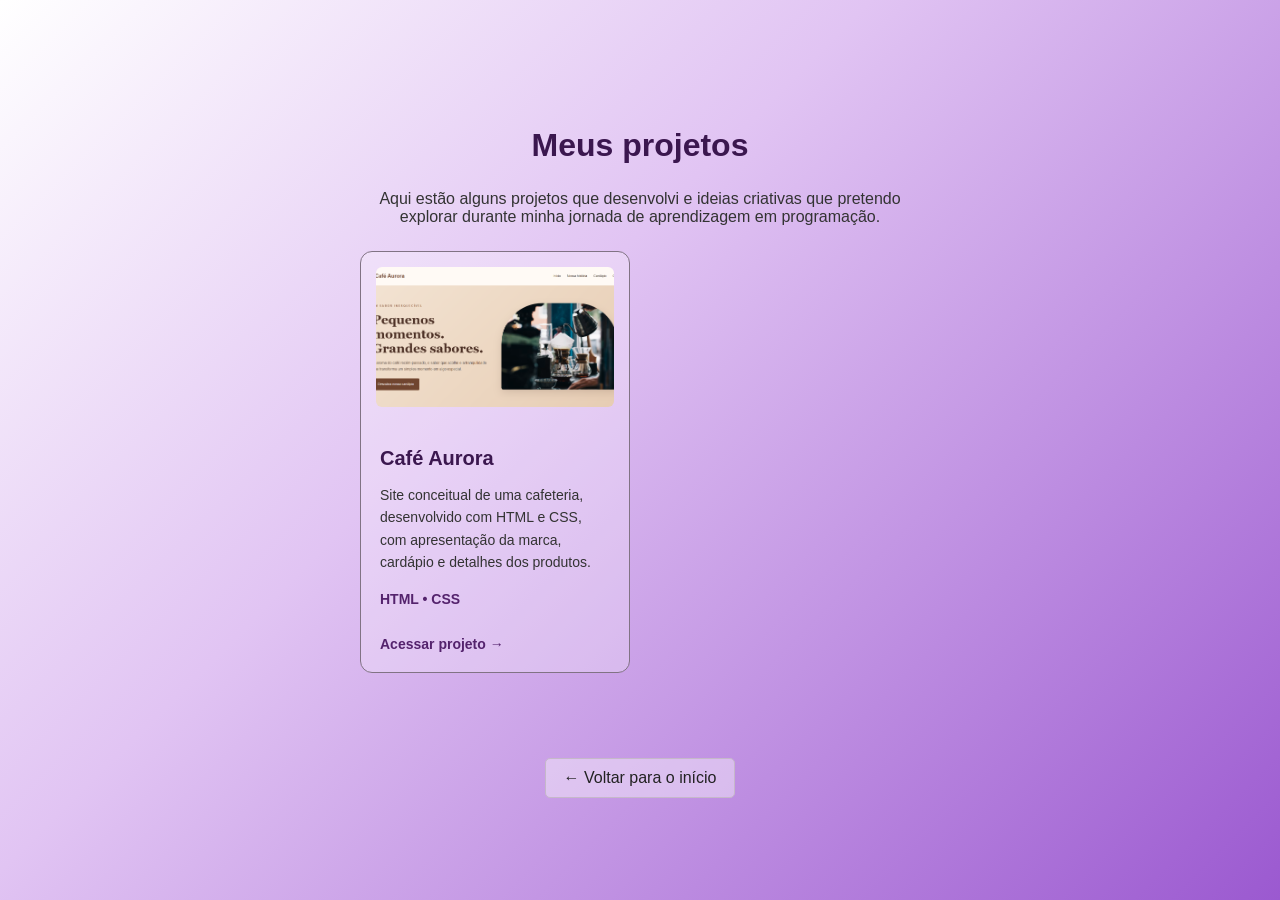
==== projetos.html @ 3ee89872 "Meu primeiro portfolio" ====
<!DOCTYPE html>
<html lang="pt-BR">

<head>
    <meta charset="UTF-8">
    <meta name="viewport" content="width=device-width, initial-scale=1.0">

    <title>Meus projetos | Lara Vitória</title>

    <link rel="stylesheet" href="style.css">
</head>

<body>

    <main>

        <section class="perfil">

            <h1>Meus projetos</h1>

            <p>
                Aqui estão alguns projetos que desenvolvi e ideias
                criativas que pretendo explorar durante minha jornada
                de aprendizagem em programação.
            </p>

            <div class="lista-projetos">

            <article class="projeto">
    <img src="assets/preview.png" alt="Prévia do site Café Aurora">

    <div class="projeto-conteudo">
        <h2>Café Aurora</h2>

        <p>
            Site conceitual de uma cafeteria, desenvolvido com HTML e CSS,
            com apresentação da marca, cardápio e detalhes dos produtos.
        </p>

        <p class="tecnologias">HTML • CSS</p>

        <a href="assets/cafe-aurora/index.html"
           class="acessar-projeto"
           target="_blank"
           rel="noopener noreferrer">
            Acessar projeto →
        </a>
    </div>
</article>
            </div>

            
            

        </section>
<a href="index.html" class="voltar">← Voltar para o início</a>
    </main

</body>

</html>
---- style.css ----
/* =========================
   CONFIGURAÇÕES GERAIS
========================= */

* {
    box-sizing: border-box;
}

body {
    background: linear-gradient(
        135deg,
        #ffffff 0%,
        #e1c4f3 40%,
        #9b59d0 100%
    );

    background-repeat: no-repeat;
    background-attachment: fixed;
    min-height: 100vh;
    font-family: Arial, sans-serif;
    text-align: center;
    margin: 0;
    padding: 40px 20px;
}


/* =========================
   CONTEÚDO PRINCIPAL
========================= */

.perfil {
    background-color: transparent;
    width: 100%;
    max-width: 600px;
    margin: 40px auto;
    padding: 20px;
}

.perfil img {
    width: 120px;
    height: 120px;
    border-radius: 50%;
    object-fit: cover;
    display: block;
    margin: 0 auto 20px;
}

h1 {
    color: #3b174f;
    font-size: 32px;
    font-weight: bold;
}

p {
    color: #333333;
    font-size: 16px;
}


/* =========================
   BOTÕES DA PÁGINA INICIAL
========================= */

.botoes {
    display: flex;
    flex-direction: column;
    gap: 16px;
    align-items: center;
    margin-top: 30px;
}

.botoes a {
    display: block;
    width: 100%;
    max-width: 360px;
    padding: 16px;
    background-color: rgba(255, 255, 255, 0.35);
    color: #222222;
    text-decoration: none;
    border: 1px solid #c5b8c9;
    border-radius: 10px;
    font-size: 16px;
    font-weight: 600;
    text-align: center;

    transition:
        background-color 0.3s,
        transform 0.3s,
        box-shadow 0.3s;
}

.botoes a:hover {
    background-color: rgba(255, 255, 255, 0.75);
    transform: scale(1.04);
    box-shadow: 0 4px 12px rgba(0, 0, 0, 0.2);
}


/* =========================
   BOTÃO VOLTAR
========================= */

.voltar {
    display: block;
    width: fit-content;
    margin: 20px auto 0;
    padding: 10px 18px;

    background-color: rgba(255, 255, 255, 0.4);
    color: #222222;
    text-decoration: none;

    border: 1px solid #c5b8c9;
    border-radius: 5px;
}

.voltar:hover {
    background-color: rgba(255, 255, 255, 0.75);
}


/* =========================
   LISTA DE PROJETOS
========================= */

.lista-projetos {
    display: grid;

    grid-template-columns: repeat(2, minmax(0, 1fr));

    gap: 20px;
    width: 100%;
    max-width: 700px;

    margin: 25px auto;
    text-align: left;
}


/* =========================
   CARDS DOS PROJETOS
========================= */

.projeto {
    min-width: 0;
    padding: 15px;

    border: 1px solid #817384;
    border-radius: 12px;

    background-color: rgba(255, 255, 255, 0.25);

    transition:
        transform 0.3s,
        background-color 0.3s;
}

.projeto:hover {
    transform: translateY(-5px);
    background-color: rgba(255, 255, 255, 0.45);
}


/* =========================
   IMAGENS DOS PROJETOS
========================= */

.projeto img {
    display: block;
    width: 100%;
    height: 140px;

    object-fit: cover;
    border-radius: 6px;
}

.projeto-imagem {
    min-height: 150px;
    border-radius: 12px;

    display: flex;
    flex-direction: column;
    justify-content: center;
    align-items: center;

    text-align: center;
    margin-bottom: 16px;
}

.projeto-imagem span {
    font-size: 42px;
}

.projeto-imagem h3 {
    margin: 10px 0 0;
    font-size: 20px;
    color: #3b174f;
}


/* =========================
   CORES DAS ILUSTRAÇÕES
========================= */

.projeto-cafe {
    background: linear-gradient(135deg, #f8d7b5, #bd8a76);
}

.projeto-financas {
    background: linear-gradient(135deg, #d4f0dc, #83b99a);
}

.projeto-belleza {
    background: linear-gradient(135deg, #f9d7e8, #d99ac0);
}

.projeto-portfolio {
    background: linear-gradient(135deg, #e2c8ff, #a77be0);
}


/* =========================
   TEXTOS DOS PROJETOS
========================= */

.projeto h2 {
    color: #3b174f;
    font-size: 20px;
    margin: 10px 0;
}

.projeto p {
    font-size: 14px;
    line-height: 1.6;
}

.projeto-conteudo {
    padding: 12px 4px 4px;
}

.projeto-conteudo h2 {
    color: #3b174f;
    font-size: 20px;
    margin: 8px 0;
}

.projeto-conteudo p {
    font-size: 14px;
    line-height: 1.6;
}


/* =========================
   TECNOLOGIAS
========================= */

.projeto .tecnologias,
.projeto-conteudo .tecnologias {
    color: #54236d;
    font-weight: bold;
    margin-top: 12px;
}


/* =========================
   SITUAÇÃO DO PROJETO
========================= */

.status-projeto {
    display: inline-block;
    padding: 6px 10px;

    background-color: rgba(255, 255, 255, 0.55);
    color: #54236d;

    border-radius: 20px;
    font-size: 12px;
    font-weight: bold;

    margin-top: 5px;
}


/* =========================
   LINK PARA ACESSAR PROJETOS
========================= */

.acessar-projeto {
    display: inline-block;
    margin-top: 12px;

    color: #54236d;
    font-size: 14px;
    font-weight: bold;
    text-decoration: none;
}

.acessar-projeto:hover {
    text-decoration: underline;
    color: #6b218f;
}


/* =========================
   CERTIFICADOS
========================= */

.lista-certificados {
    display: grid;

    grid-template-columns: repeat(2, minmax(0, 1fr));

    gap: 20px;
    width: 100%;
    max-width: 620px;

    margin: 25px auto;
    align-items: stretch;
    text-align: left;
}

.lista-certificados .certificado-card {
    width: 100%;
    min-width: 0;
    min-height: 260px;
    margin: 0;
    padding: 18px;

    display: flex;
    flex-direction: column;
    justify-content: space-between;
}

.icone-certificado {
    font-size: 36px;
    text-align: center;
    margin-bottom: 10px;
}


/* =========================
   RODAPÉ
========================= */

footer {
    margin-top: 40px;
    padding: 10px;
    font-size: 14px;
}

footer p {
    color: #3b174f;
    font-size: 14px;
}

.coracao {
    color: #000000;
}


/* =========================
   REDES SOCIAIS
========================= */

.redes-sociais {
    display: flex;
    justify-content: center;
    align-items: center;
    gap: 20px;
    margin-top: 25px;
}

.redes-sociais a {
    display: inline-flex;
    width: 32px;
    height: 32px;

    align-items: center;
    justify-content: center;
}

.redes-sociais img {
    width: 24px !important;
    height: 24px !important;

    max-width: 24px !important;
    max-height: 24px !important;

    object-fit: contain;
    display: block;
}


/* =========================
   AJUSTES PARA CELULARES
========================= */

@media (max-width: 600px) {

    body {
        padding: 20px 12px;
    }

    .perfil {
        margin: 20px auto;
        padding: 12px;
    }

    h1 {
        font-size: 28px;
    }

    .lista-projetos {
        grid-template-columns: 1fr;
        max-width: 400px;
    }

    .lista-certificados {
        grid-template-columns: 1fr;
        max-width: 400px;
    }

    .botoes a {
        max-width: 100%;
    }
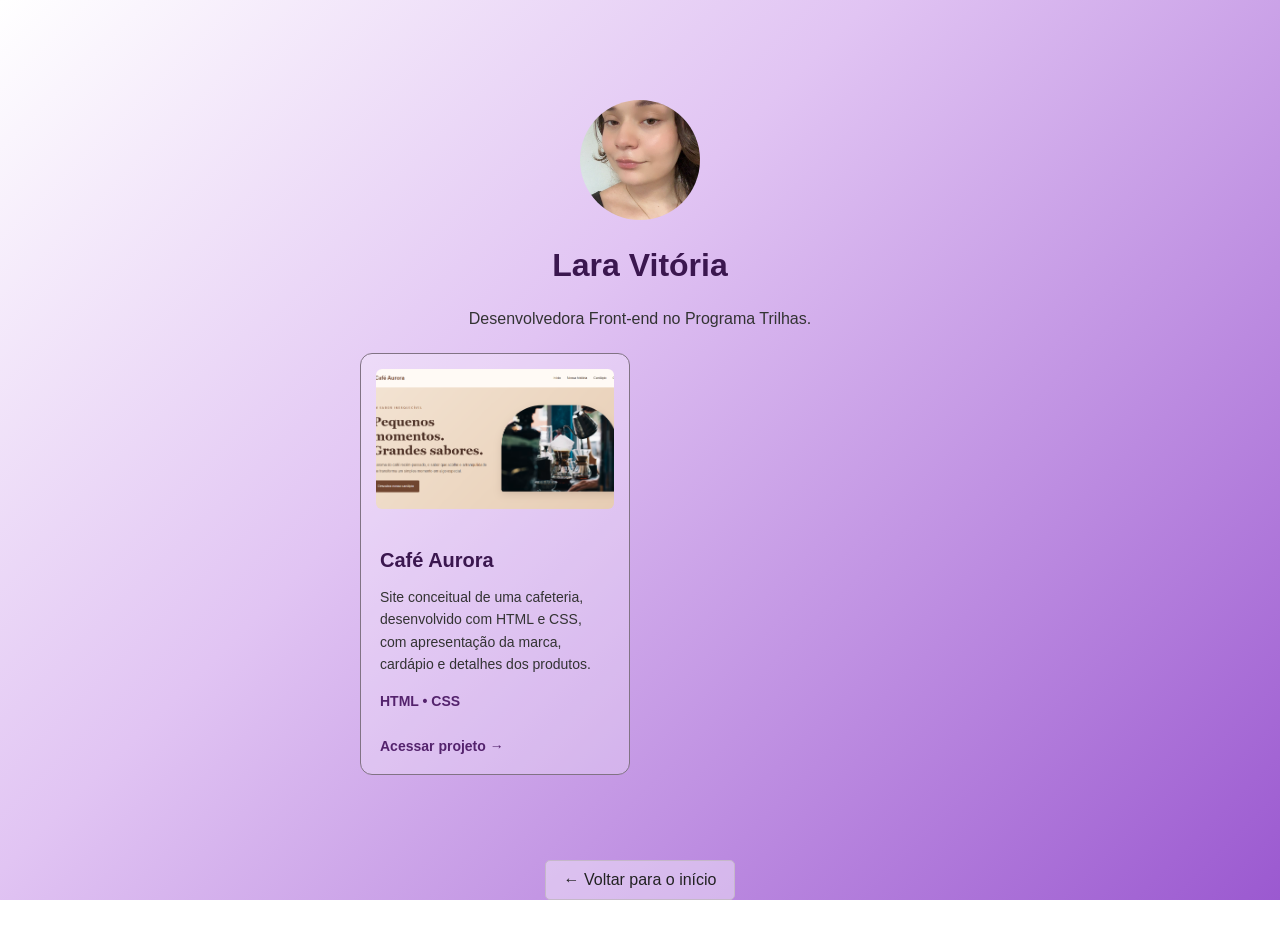
==== commit 19154924: "Adiciona perfil na página de projetos" ====
--- a/projetos.html
+++ b/projetos.html
@@ -16,13 +16,13 @@
 
         <section class="perfil">
 
-            <h1>Meus projetos</h1>
+    <img src="assets/foto-de-perfil.jpeg" alt="Foto de Lara Vitória">
 
-            <p>
-                Aqui estão alguns projetos que desenvolvi e ideias
-                criativas que pretendo explorar durante minha jornada
-                de aprendizagem em programação.
-            </p>
+    <h1>Lara Vitória</h1>
+
+    <p>Desenvolvedora Front-end no Programa Trilhas.</p>
+
+    
 
             <div class="lista-projetos">
 
--- a/style.css
+++ b/style.css
@@ -423,3 +423,4 @@
     .botoes a {
         max-width: 100%;
     }
+}
